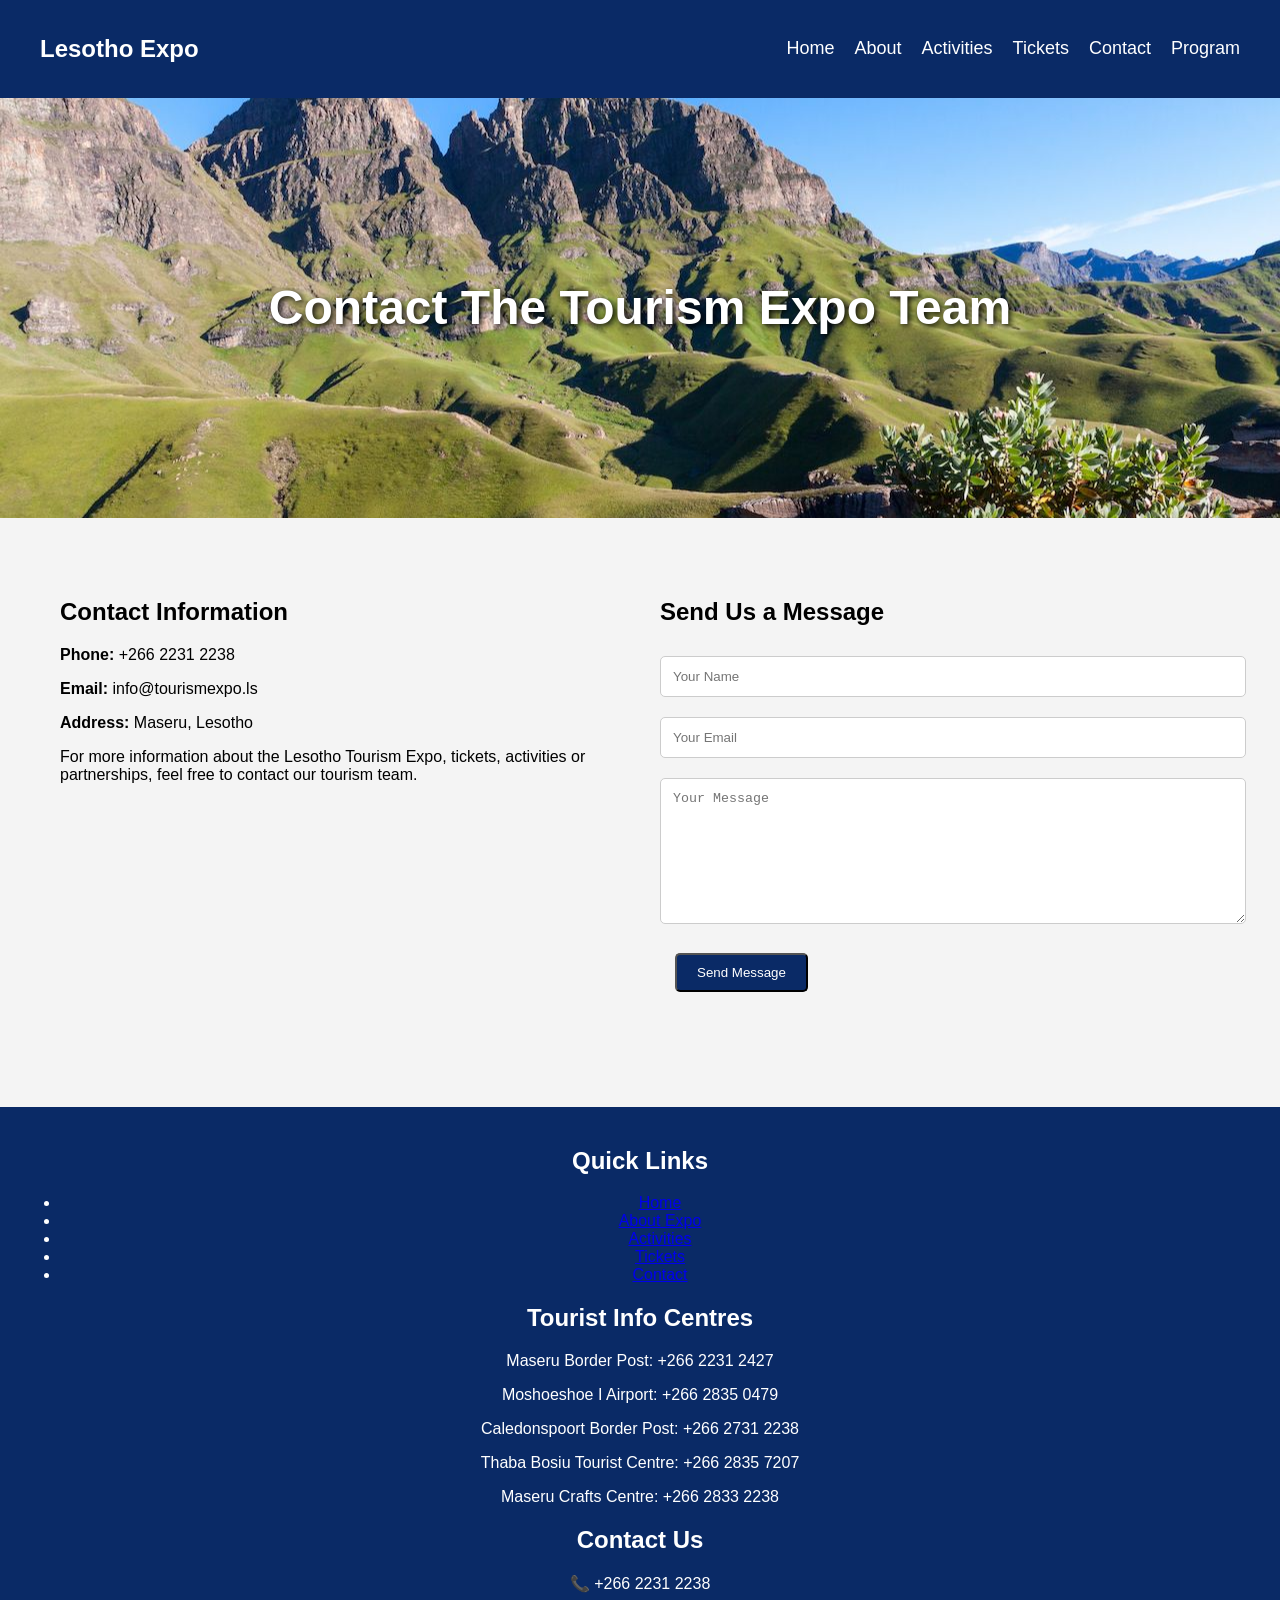
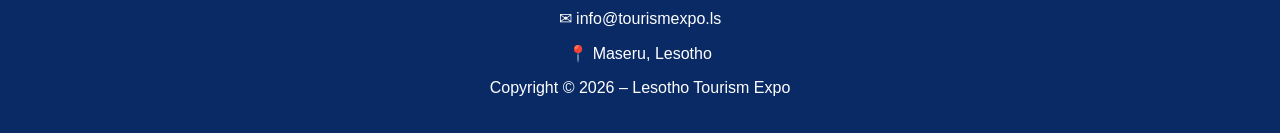
==== contact.html @ 460df11b "Add files via upload" ====
<!DOCTYPE html>
<html>

<head>

<title>Contact Us</title>

<link rel="stylesheet" href="style.css">

<style>

/* HERO IMAGE */

.contact-hero{
background-image:url("mountains.jpg");
height:420px;
background-size:cover;
background-position:center;
display:flex;
align-items:center;
justify-content:center;
color:white;
font-size:48px;
font-weight:bold;
text-shadow:2px 2px 6px black;
}

/* CONTACT SECTION */

.contact-container{
display:grid;
grid-template-columns:1fr 1fr;
gap:40px;
padding:60px;
}

/* FORM */

.contact-form input,
.contact-form textarea{
width:100%;
padding:12px;
margin:10px 0;
border-radius:5px;
border:1px solid #ccc;
}

.contact-form textarea{
height:120px;
}

</style>

</head>

<body>

<!-- NAVIGATION -->

<nav>

<h2 class="logo">Lesotho Expo</h2>

<ul>

<li><a href="index.html">Home</a></li>
<li><a href="about.html">About</a></li>
<li><a href="activities.html">Activities</a></li>
<li><a href="tickets.html">Tickets</a></li>
<li><a href="contact.html">Contact</a></li>
<li><a href="program.html">Program</a></li>

</ul>

</nav>


<!-- HERO -->

<div class="contact-hero">

Contact The Tourism Expo Team

</div>


<!-- CONTACT INFORMATION + FORM -->

<section class="contact-container">

<div>

<h2>Contact Information</h2>

<p><strong>Phone:</strong> +266 2231 2238</p>

<p><strong>Email:</strong> info@tourismexpo.ls</p>

<p><strong>Address:</strong> Maseru, Lesotho</p>

<p>
For more information about the Lesotho Tourism Expo,
tickets, activities or partnerships, feel free to contact
our tourism team.
</p>

</div>


<div>

<h2>Send Us a Message</h2>

<form class="contact-form">

<input type="text" placeholder="Your Name">

<input type="email" placeholder="Your Email">

<textarea placeholder="Your Message"></textarea>

<button class="btn">Send Message</button>

</form>

</div>

</section>



<!-- LARGE CONTACT FOOTER SECTION -->

<footer class="footer">

<div class="footer-container">

<div class="footer-section">

<h2>Quick Links</h2>

<ul>
<li><a href="index.html">Home</a></li>
<li><a href="about.html">About Expo</a></li>
<li><a href="activities.html">Activities</a></li>
<li><a href="tickets.html">Tickets</a></li>
<li><a href="contact.html">Contact</a></li>
</ul>

</div>


<div class="footer-section">

<h2>Tourist Info Centres</h2>

<p>Maseru Border Post: +266 2231 2427</p>
<p>Moshoeshoe I Airport: +266 2835 0479</p>
<p>Caledonspoort Border Post: +266 2731 2238</p>
<p>Thaba Bosiu Tourist Centre: +266 2835 7207</p>
<p>Maseru Crafts Centre: +266 2833 2238</p>

</div>


<div class="footer-section">

<h2>Contact Us</h2>

<p>📞 +266 2231 2238</p>
<p>✉ info@tourismexpo.ls</p>
<p>📍 Maseru, Lesotho</p>

</div>

</div>


<div class="footer-bottom">

<p>Copyright © 2026 – Lesotho Tourism Expo</p>

</div>

</footer>


</body>

</html>
---- style.css ----
body{
margin:0;
font-family:Arial, sans-serif;
background:#f4f4f4;
}


/* NAVIGATION */

nav{
background:#0a2a66;
display:flex;
justify-content:space-between;
align-items:center;
padding:15px 40px;
}

nav ul{
list-style:none;
display:flex;
}

nav ul li{
margin-left:20px;
}

nav a{
color:white;
text-decoration:none;
font-size:18px;
}

.logo{
color:white;
}


/* INTRO */

.intro{
padding:60px;
text-align:center;
}


/* CARD GRID */

.cards{
display:grid;
grid-template-columns:repeat(3,1fr);
gap:30px;
padding:40px;
}


/* CARDS */

.card{
background:white;
border-radius:10px;
box-shadow:0 4px 10px rgba(0,0,0,0.2);
text-align:center;
overflow:hidden;
}

.card img{
width:100%;
height:220px;
object-fit:cover;
}

.card h3{
margin:10px;
}

.card p{
padding:0 15px;
}


/* BUTTON */

.btn{
display:inline-block;
margin:15px;
padding:10px 20px;
background:#0a2a66;
color:white;
text-decoration:none;
border-radius:5px;
}


/* LONG TEXT SECTION */

.long-section{
padding:60px;
background:white;
}


/* FOOTER */

footer{
background:#0a2a66;
color:white;
text-align:center;
padding:20px;
margin-top:40px;
}
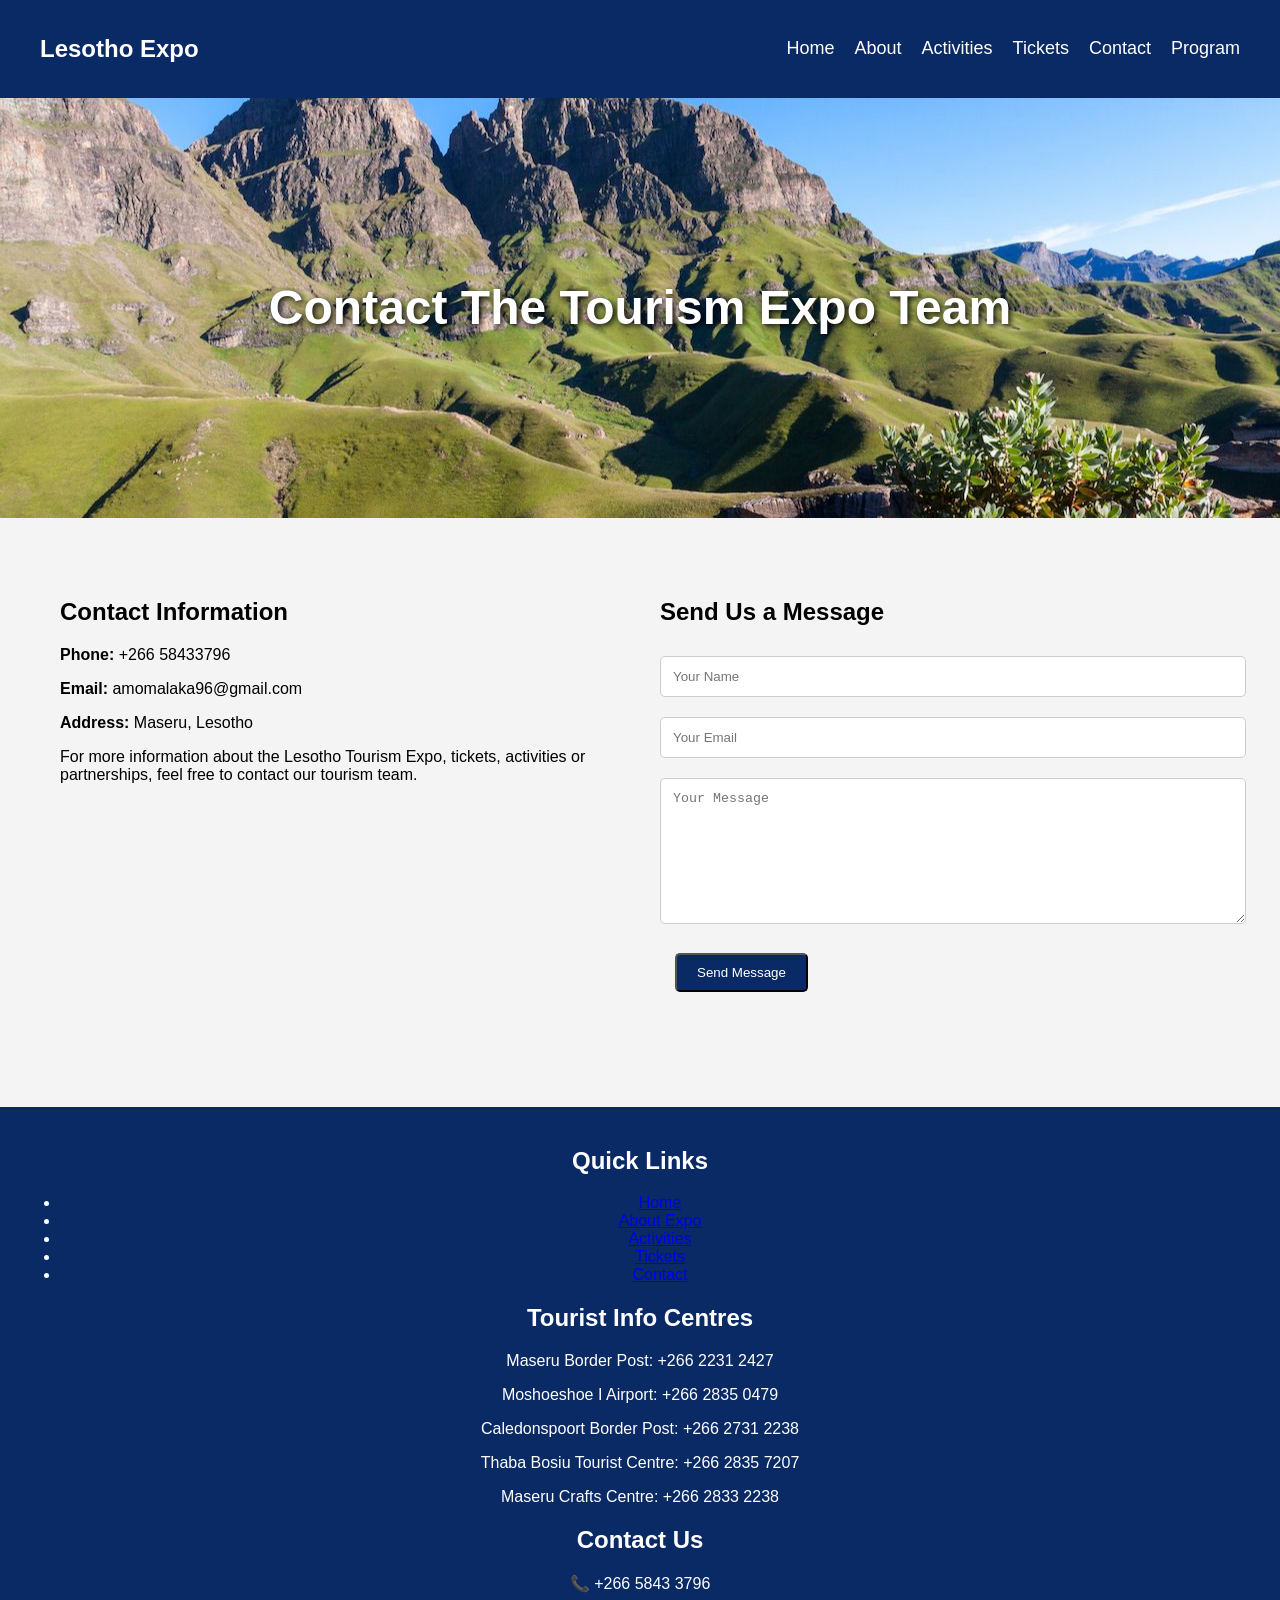
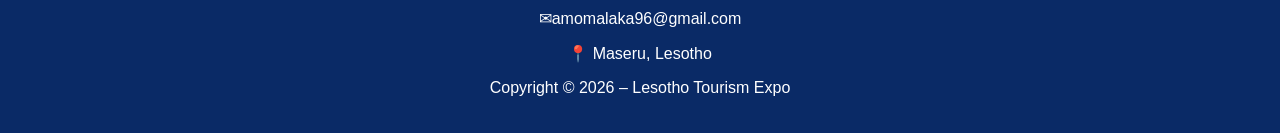
==== commit 2a9981ae: "Update contact.html" ====
--- a/contact.html
+++ b/contact.html
@@ -92,9 +92,9 @@
 
 <h2>Contact Information</h2>
 
-<p><strong>Phone:</strong> +266 2231 2238</p>
+<p><strong>Phone:</strong> +266 58433796</p>
 
-<p><strong>Email:</strong> info@tourismexpo.ls</p>
+<p><strong>Email:</strong> amomalaka96@gmail.com</p>
 
 <p><strong>Address:</strong> Maseru, Lesotho</p>
 
@@ -167,8 +167,8 @@
 
 <h2>Contact Us</h2>
 
-<p>📞 +266 2231 2238</p>
-<p>✉ info@tourismexpo.ls</p>
+<p>📞 +266 5843 3796</p>
+<p>✉amomalaka96@gmail.com</p>
 <p>📍 Maseru, Lesotho</p>
 
 </div>
@@ -187,4 +187,4 @@
 
 </body>
 
-</html>+</html>
